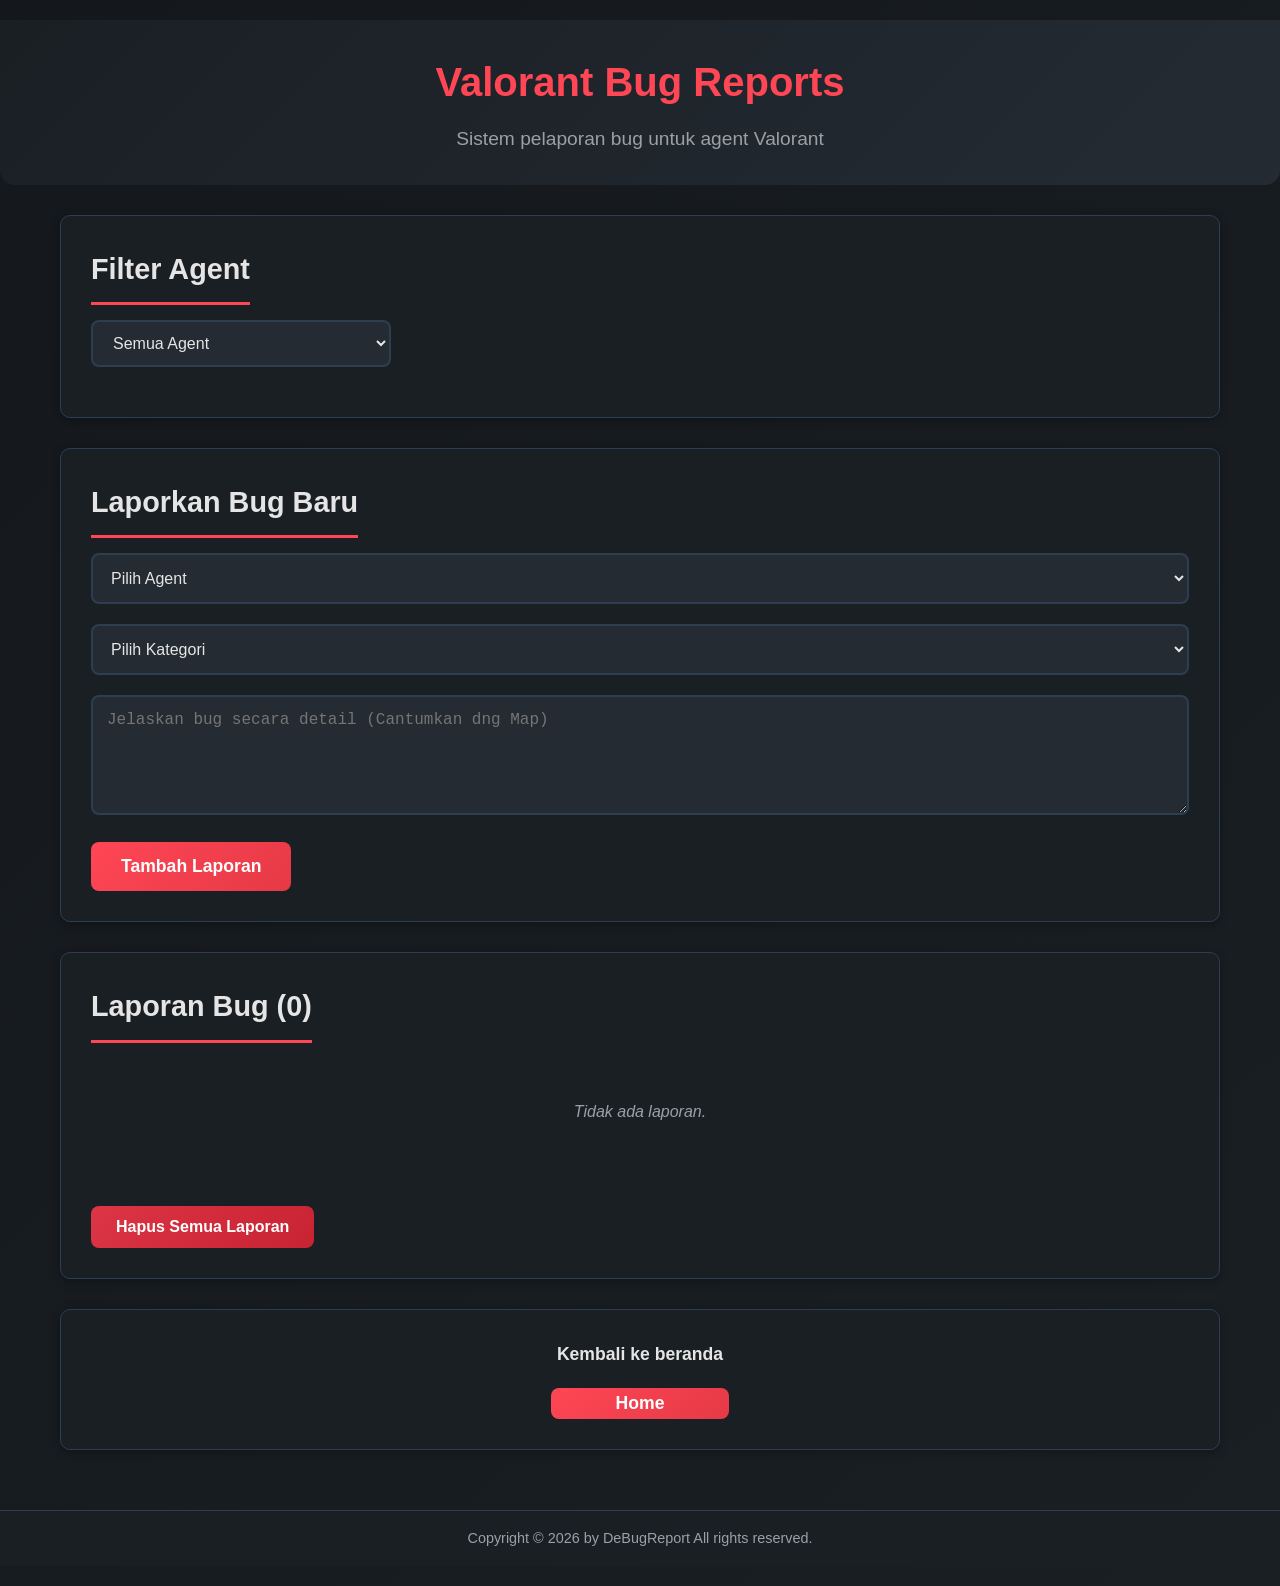
==== index.html @ 5b0a001f "first commit" ====
<!DOCTYPE html>
<html lang="id">
<head>
    <meta charset="UTF-8">
    <meta name="viewport" content="width=device-width, initial-scale=1.0">
    <title>Valorant Agent Bug Tracker</title>
<link rel="stylesheet" href="CSS/style.css">
</head>
<body>
     <header class="project-header">
            <h1>Valorant Bug Reports</h1>
            <p>Sistem pelaporan bug untuk agent Valorant</p>
    </header>

     <main class="main-content">
   
    <section id="content">
        <article class="article-content">
             <h2>Filter Agent</h2><br>
           <select id="agentFilter">
                <option value="">Semua Agent</option>
                <option value="Brimstone">Brimstone</option>
                <option value="Jett">Jett</option>
                <option value="Phoenix">Phoenix</option>
                <option value="Sage">Sage</option>
                <option value="Sova">Sova</option>
            </select>
        </article>

        <article class="article-content">
             <h2>Laporkan Bug Baru</h2>
            <form id="bugForm">
                <div class="form-row">
                    <select id="agentSelect" required>
                        <option value="">Pilih Agent</option>
                        <option value="Brimstone">Brimstone</option>
                        <option value="Jett">Jett</option>
                        <option value="Phoenix">Phoenix</option>
                        <option value="Sage">Sage</option>
                        <option value="Sova">Sova</option>
                    </select>
                    <select id="categorySelect" required>
                        <option value="">Pilih Kategori</option>
                        <option value="Movement">Movement</option>
                        <option value="Ulti">Ultimate</option>
                        <option value="Skill">Skill</option>
                        <option value="Other">Lainnya</option>
                    </select>
                </div>
                <textarea id="description" placeholder="Jelaskan bug secara detail (Cantumkan dng Map)" required></textarea>
                <button type="submit" id="formSubmitBtn">Tambah Laporan</button>
            </form>
        </article>
            

        <article class="article-content" class="wrap">
            <h2>Laporan Bug (<span id="reportCount">0</span>)</h2>
            <div id="reports"></div>
            <button id="clearAll">Hapus Semua Laporan</button>
        </article>

        <article class="article-content" class="wrap">
                <h3 class="h3">Kembali ke beranda</h3>
                <button class="button" onclick="window.location.href='home.html'">Home</button>
        </article>

    </section>
</main>
    <footer>
        Copyright © 2026 by DeBugReport All rights reserved.
    </footer>
    </div>
    <script src="script.js" defer></script>
</body>
</html>
---- CSS/style.css ----
* {
    margin: 0;
    padding: 0;
    box-sizing: border-box;
}

body {
    font-family: 'Segoe UI', Tahoma, Geneva, Verdana, sans-serif;
    line-height: 1.6;
    color: #e5e5e5;
    background: linear-gradient(135deg, #14181c 0%, #1a1f24 100%);
    min-height: 100vh;
    padding: 20px 0;
}

/* Container*/
.container {
    max-width: 1200px;
    margin: 0 auto;
    padding: 0 20px;
}

/* Header */
.project-header {
    text-align: center;
    padding: 30px 0;
    background: linear-gradient(135deg, #1a1f24 0%, #242b33 100%);
    margin-bottom: 30px;
    border-radius: 0 0 15px 15px;
}

.project-header h1 {
    font-size: 2.5rem;
    color: #ff4655;
    margin-bottom: 10px;
}

.project-header p {
    font-size: 1.2rem;
    color: #9aa0a6;
}

/* Filter Section */
.filter-section {
    background: #1a1f24;
    padding: 25px;
    border-radius: 12px;
    margin-bottom: 30px;
    border: 1px solid #2c3e50;
}

.filter-section label {
    display: block;
    margin-bottom: 10px;
    color: #e5e5e5;
    font-weight: 600;
    font-size: 1.1rem;
}

#agentFilter {
    width: 100%;
    max-width: 300px;
    padding: 12px 16px;
    background: #242b33;
    color: #e5e5e5;
    border: 2px solid #2c3e50;
    border-radius: 8px;
    font-size: 1rem;
}

#agentFilter option {
    background: #1a1f24;
}

.filter-section:hover {
    transform: translateY(-3px);
}

/* Form Section */
.form-section {
    background: #1a1f24;
    padding: 30px;
    border-radius: 15px;
    margin-bottom: 30px;
    border: 1px solid #2c3e50;
    transition: transform 0.3s ease;
}

.form-section:hover {
    transform: translateY(-3px);
}

.form-section h2 {
    color: #e5e5e5;
    margin-bottom: 25px;
    font-size: 1.8rem;
    border-bottom: 3px solid #ff4655;
    padding-bottom: 10px;
    display: inline-block;
}

label {
    display: block;
    margin-bottom: 8px;
    color: #ccc;
    font-weight: 600;
}

select, textarea {
    width: 100%;
    padding: 14px;
    margin-bottom: 20px;
    border: 2px solid #2c3e50;
    border-radius: 8px;
    background: #242b33;
    color: #e5e5e5;
    font-size: 1rem;
    font-family: inherit;
    transition: all 0.3s ease;
}

select:focus, textarea:focus {
    outline: none;
    border-color: #ff4655
}

textarea {
    resize: vertical;
    min-height: 120px;
    font-family: 'Consolas', monospace;
}

/* Buttons */
button {
    background: linear-gradient(135deg, #ff4655 0%, #e63946 100%);
    color: white;
    padding: 14px 30px;
    border: none;
    border-radius: 8px;
    cursor: pointer;
    font-size: 1.1rem;
    font-weight: 600;
    transition: all 0.3s ease;
}

button:hover {
    transform: translateY(-2px);
}

#clearAll {
    background: linear-gradient(135deg, #dc3545 0%, #c82333 100%);
    margin-top: 20px;
    padding: 12px 25px;
    font-size: 1rem;
}

/* Reports Section */
.reports-section {
    background: #1a1f24;
    padding: 30px;
    border-radius: 15px;
    border: 1px solid #2c3e50;
}

.reports-section h2 {
    color: #e5e5e5;
    margin-bottom: 25px;
    font-size: 1.8rem;
    border-bottom: 3px solid #ff4655;
    padding-bottom: 10px;
}

.reports-section:hover {
    transform: translateY(-3px);
}

#reports {
    margin-bottom: 20px;
}

.report {
    background: #242b33;
    padding: 25px;
    border-radius: 12px;
    margin-bottom: 20px;
    transition: all 0.3s ease;
}

.report-header {
    display: flex;
    justify-content: space-between;
    align-items: center;
    margin-bottom: 15px;
}

.agent-badge {
    background: linear-gradient(135deg, #ff4655, #e63946);
    padding: 8px 16px;
    border-radius: 25px;
    font-weight: 700;
    font-size: 0.95rem;
    color: white;
}

.status {
    padding: 6px 12px;
    border-radius: 20px;
    font-size: 0.85rem;
    font-weight: 600;
}

.date {
    color: #9aa0a6;
    font-size: 0.9rem;
    margin-bottom: 12px;
}

.desc {
    color: #d1d5db;
    line-height: 1.6;
    margin-bottom: 15px;
}

.actions {
    display: flex;
    gap: 10px;
}

.btn-small {
    padding: 8px 16px;
    font-size: 0.9rem;
    border-radius: 6px;
}
.h3 {
    font-size: 1.1rem;
    margin-bottom: 20px;
    display: flex;
    justify-content: center;
}

.button {
    background: linear-gradient(135deg, #ff4655 0%, #e63946 100%);
    color: white;
    padding: 5px 65px;
    border: none;
    border-radius: 8px;
    cursor: pointer;
    font-size: 1.1rem;
    font-weight: 600;
    transition: all 0.3s ease;
    display: block;
    margin: 0 auto;
}

/* Home page */
.main-content {
    display: flex;
    flex-wrap: wrap;
    max-width: 1200px;
    margin: 30px auto;
    padding: 0 20px;
    gap: 30px;
}

#content {
    flex: 2;
    min-width: 600px;
}

#home {
    width: 100%;
    flex: none;
    background: #1a1f24;
    padding: 5px;
    border-radius: 10px;
    margin-bottom: 30px;
    box-shadow: 0 2px 10px rgba(0, 0, 0, 0.3);
    text-align: center;
}

#home h1 {
    color: #ff4655;
    font-size: 2.5rem;
    margin-bottom: 15px;
}

#home p {
    font-size: 1.2rem;
    color: #9aa0a6;
}

aside {
    flex: 1;
    min-width: 300px;
}

.article-content {
    background: #1a1f24;
    padding: 30px;
    border-radius: 10px;
    margin-bottom: 30px;
    box-shadow: 0 2px 10px rgba(0, 0, 0, 0.3);
    transition: transform 0.3s ease;
    border: 1px solid #2c3e50;
}

.article-content:hover {
    transform: translateY(-5px);
    box-shadow: 0 5px 20px rgba(0, 0, 0, 0.4);
}

.article-content h2 {
    color: #e5e5e5;
    font-size: 1.8rem;
    margin-bottom: 15px;
    border-bottom: 3px solid #ff4655;
    padding-bottom: 10px;
    display: inline-block;
}

.article-content p {
    text-align: justify;
    color: #b0b0b0;
    line-height: 1.8;
}

.article-content p span {
    display: block;
    font-weight: 700;
    color: #ff4655;
    margin-top: 20px;
    margin-bottom: 10px;
    font-size: 1.1rem;
}



* {
    margin: 0;
    padding: 0;
    box-sizing: border-box;
}

.container {
    padding: 2rem;
}

.slider-wrapper {
    position: relative;
    max-width: 48rem;
    margin: 0 auto;
}

.slider {
    display: flex;
    aspect-ratio: 16 / 9;
    overflow-x: auto;
    scroll-snap-type: x mandatory;
    scroll-behavior: smooth;
    box-shadow: 0 1.5rem 3rem -0.75rem hsla(0, 0%, 0%, 0.25);
    border-radius: 0.5rem;
    -ms-overflow-style: none;
    scrollbar-width: none; 
}


.slider::-webkit-scrollbar {
    display: none;
}

.slider img {
    flex: 1 0 100%;
    scroll-snap-align: start;
    object-fit: cover;
}

.slider-nav {
    display: flex;
    column-gap: 1rem;
    position: absolute;
    bottom: 1.25rem;
    left: 50%;
    transform: translateX(-50%);
    z-index: 1;
}

.slider-nav a {
    width: 0.5rem;
    height: 0.5rem;
    border-radius: 50%;
    background-color: #fff;
    opacity: 0.75;
    transition: opacity 250ms ease;
}

.slider-nav a:hover {
    opacity: 1;
}footer {
    text-align: center;
    padding: 1rem;
    background-color: #1a1f24;
    color: #9aa0a6;
    font-size: 0.9rem;
    border-top: 1px solid #2c3e50;

}

/* Empty state */
.empty {
    grid-column: 1 / -1;
    text-align: center;
    color: #9aa0a6;
    font-style: italic;
    padding: 40px;
}
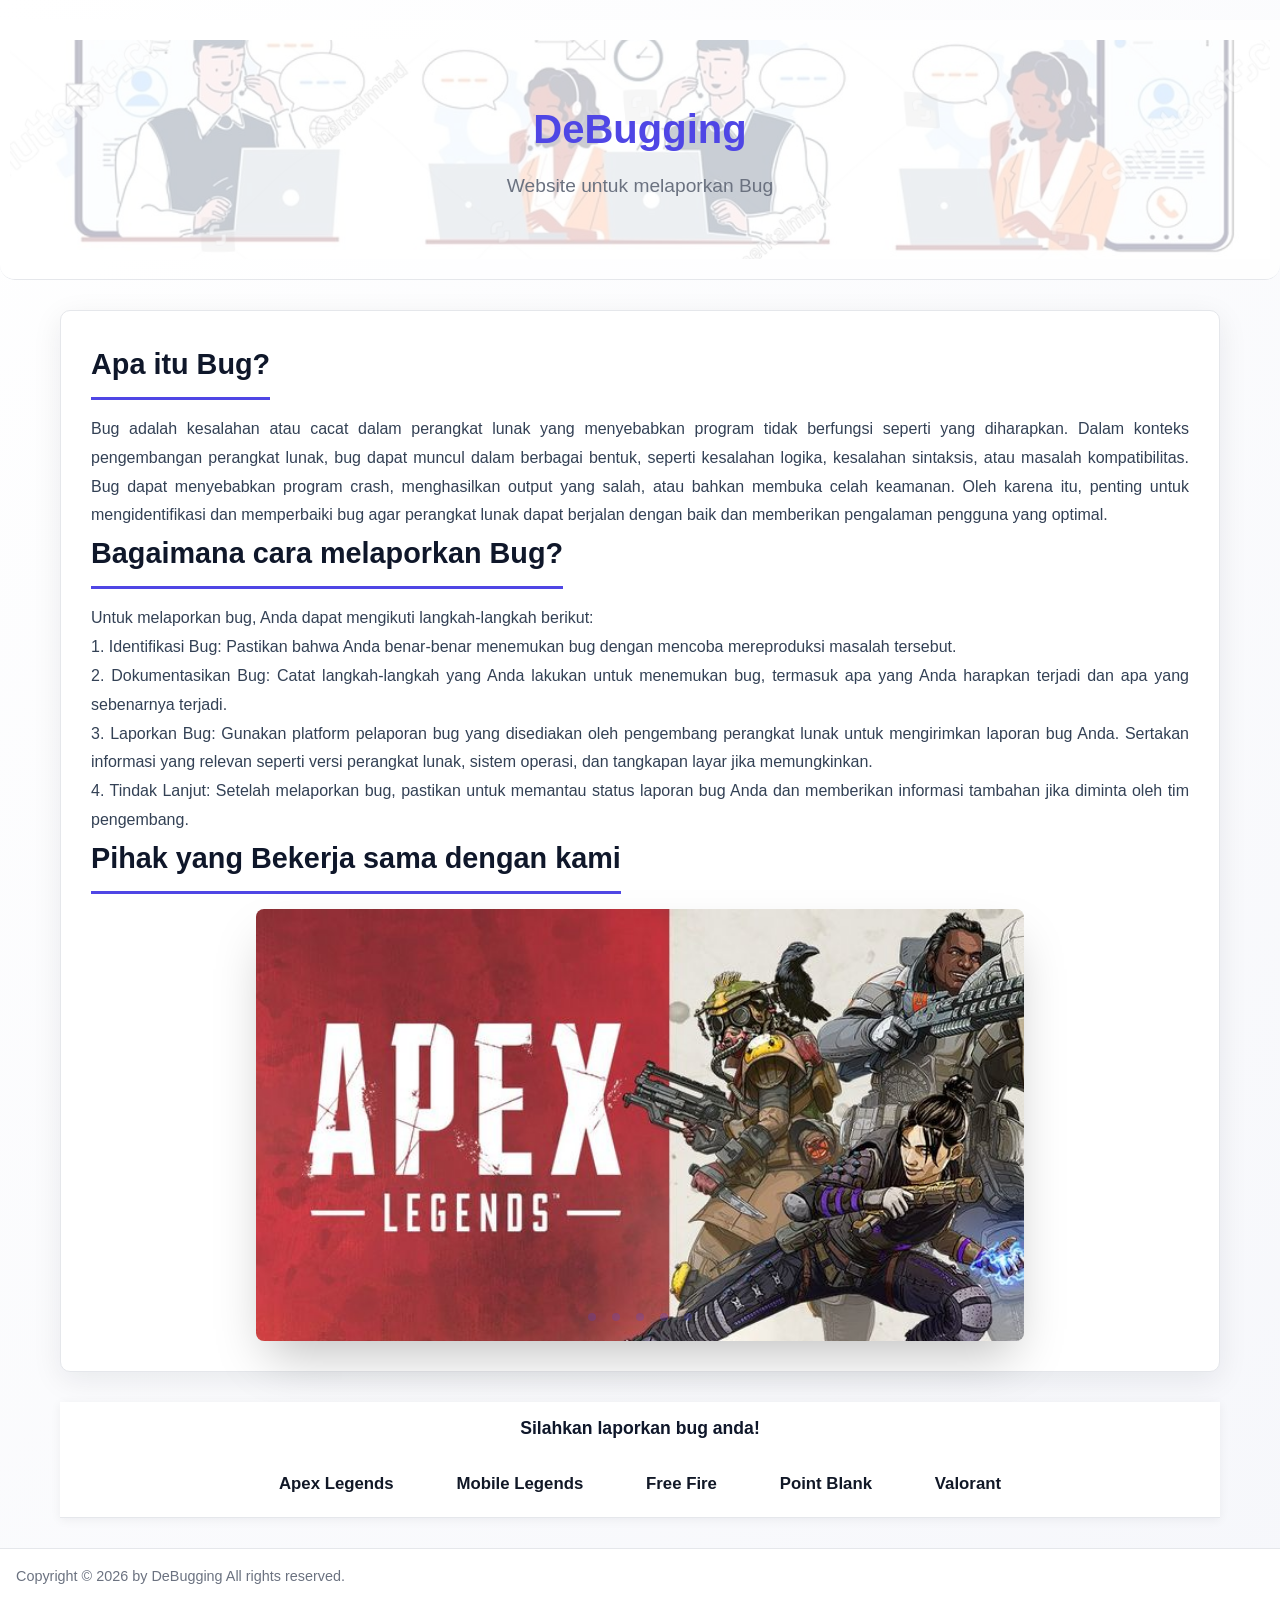
==== commit 653a0682: "Rename home.html to index.html" ====
--- a/index.html
+++ b/index.html
@@ -1,76 +1,81 @@
 <!DOCTYPE html>
-<html lang="id">
+<html lang="en">
 <head>
     <meta charset="UTF-8">
     <meta name="viewport" content="width=device-width, initial-scale=1.0">
-    <title>Valorant Agent Bug Tracker</title>
-<link rel="stylesheet" href="CSS/style.css">
+    <title>Home Bug Report</title>
+    <link rel="stylesheet" href="CSS/style.css">
 </head>
+
 <body>
-     <header class="project-header">
-            <h1>Valorant Bug Reports</h1>
-            <p>Sistem pelaporan bug untuk agent Valorant</p>
+    <header class="project-header">
+        <img class="project-header-image" src="CSS/Image/header.jpg" alt="Header">
+        <div class="project-header-overlay">
+            <h1>DeBugging</h1>
+            <p>Website untuk melaporkan Bug</p>
+        </div>
     </header>
 
-     <main class="main-content">
-   
-    <section id="content">
-        <article class="article-content">
-             <h2>Filter Agent</h2><br>
-           <select id="agentFilter">
-                <option value="">Semua Agent</option>
-                <option value="Brimstone">Brimstone</option>
-                <option value="Jett">Jett</option>
-                <option value="Phoenix">Phoenix</option>
-                <option value="Sage">Sage</option>
-                <option value="Sova">Sova</option>
-            </select>
-        </article>
 
-        <article class="article-content">
-             <h2>Laporkan Bug Baru</h2>
-            <form id="bugForm">
-                <div class="form-row">
-                    <select id="agentSelect" required>
-                        <option value="">Pilih Agent</option>
-                        <option value="Brimstone">Brimstone</option>
-                        <option value="Jett">Jett</option>
-                        <option value="Phoenix">Phoenix</option>
-                        <option value="Sage">Sage</option>
-                        <option value="Sova">Sova</option>
-                    </select>
-                    <select id="categorySelect" required>
-                        <option value="">Pilih Kategori</option>
-                        <option value="Movement">Movement</option>
-                        <option value="Ulti">Ultimate</option>
-                        <option value="Skill">Skill</option>
-                        <option value="Other">Lainnya</option>
-                    </select>
+    <main class="main-content">
+
+        <section id="content">
+            <article class="article-content">
+                <h2>Apa itu Bug?</h2>
+                <p>
+                    Bug adalah kesalahan atau cacat dalam perangkat lunak yang menyebabkan program tidak berfungsi seperti yang diharapkan.
+                    Dalam konteks pengembangan perangkat lunak, bug dapat muncul dalam berbagai bentuk, seperti kesalahan logika, kesalahan sintaksis, atau masalah kompatibilitas.
+                    Bug dapat menyebabkan program crash, menghasilkan output yang salah, atau bahkan membuka celah keamanan.
+                    Oleh karena itu, penting untuk mengidentifikasi dan memperbaiki bug agar perangkat lunak dapat berjalan dengan baik dan memberikan pengalaman pengguna yang optimal.
+                </p>
+
+                <h2>Bagaimana cara melaporkan Bug?</h2>
+                <p>
+                    Untuk melaporkan bug, Anda dapat mengikuti langkah-langkah berikut:<br>
+                    1. Identifikasi Bug: Pastikan bahwa Anda benar-benar menemukan bug dengan mencoba mereproduksi masalah tersebut.<br>
+                    2. Dokumentasikan Bug: Catat langkah-langkah yang Anda lakukan untuk menemukan bug, termasuk apa yang Anda harapkan terjadi dan apa yang sebenarnya terjadi.<br>
+                    3. Laporkan Bug: Gunakan platform pelaporan bug yang disediakan oleh pengembang perangkat lunak untuk mengirimkan laporan bug Anda. Sertakan informasi yang relevan seperti versi perangkat lunak, sistem operasi, dan tangkapan layar jika memungkinkan.<br>
+                    4. Tindak Lanjut: Setelah melaporkan bug, pastikan untuk memantau status laporan bug Anda dan memberikan informasi tambahan jika diminta oleh tim pengembang.<br>
+                   
+                </p>
+
+
+                <h2>Pihak yang Bekerja sama dengan kami</h2>
+                <div class="slider-wrapper">
+                    <div class="slider">
+                        <img id="slide-1" src="CSS/Image/Apex.jpeg" alt="Apex Legends">
+                        <img id="slide-2" src="CSS/Image/ML.jpeg" alt="Mobile Legends">
+                        <img id="slide-3" src="CSS/Image/FF.jpeg" alt="Free Fire">
+                        <img id="slide-4" src="CSS/Image/PB.jpeg" alt="Point Blank">
+                        <img id="slide-5" src="CSS/Image/Valo.jpeg" alt="Valorant">
+                    </div>
+                    <div class="slider-nav">
+                        <a href="#slide-1"></a>
+                        <a href="#slide-2"></a>
+                        <a href="#slide-3"></a>
+                        <a href="#slide-4"></a>
+                        <a href="#slide-5"></a>
+                    </div>
                 </div>
-                <textarea id="description" placeholder="Jelaskan bug secara detail (Cantumkan dng Map)" required></textarea>
-                <button type="submit" id="formSubmitBtn">Tambah Laporan</button>
-            </form>
-        </article>
-            
+            </article>
 
-        <article class="article-content" class="wrap">
-            <h2>Laporan Bug (<span id="reportCount">0</span>)</h2>
-            <div id="reports"></div>
-            <button id="clearAll">Hapus Semua Laporan</button>
-        </article>
+            <article class="article-content-1">
+                <h3 class="h3">Silahkan laporkan bug anda!</h3>
+                <ul class="nav-list">
+            <li><a href="index1.html" class="nav-link">Apex Legends</a></li>
+            <li><a href="index2.html" class="nav-link">Mobile Legends</a></li>
+            <li><a href="index3.html" class="nav-link">Free Fire</a></li>
+            <li><a href="index4.html" class="nav-link">Point Blank</a></li>
+            <li><a href="index5.html" class="nav-link">Valorant</a></li>
+                </ul>
+            </article>
+        </section>
+    </main>
 
-        <article class="article-content" class="wrap">
-                <h3 class="h3">Kembali ke beranda</h3>
-                <button class="button" onclick="window.location.href='home.html'">Home</button>
-        </article>
+    <footer>
+        Copyright © 2026 by DeBugging All rights reserved.
+    </footer>
 
-    </section>
-</main>
-    <footer>
-        Copyright © 2026 by DeBugReport All rights reserved.
-    </footer>
-    </div>
-    <script src="script.js" defer></script>
+    <script src="JS/script.js" defer></script>
 </body>
 </html>
-
--- a/CSS/style.css
+++ b/CSS/style.css
@@ -7,10 +7,101 @@
 body {
     font-family: 'Segoe UI', Tahoma, Geneva, Verdana, sans-serif;
     line-height: 1.6;
-    color: #e5e5e5;
-    background: linear-gradient(135deg, #14181c 0%, #1a1f24 100%);
+    color: #0f172a;
+    background: linear-gradient(135deg, #ffffff 0%, #f6f7fb 100%);
     min-height: 100vh;
     padding: 20px 0;
+}
+
+.project-header {
+    text-align: center;
+    padding: 20px 10px;
+}
+
+.stars {
+    font-size: 32px;
+    color: gold;
+    letter-spacing: 6px;
+    margin-bottom: 8px;
+    text-shadow: 0 0 6px rgba(0, 0, 0, 0.2);
+}
+
+/* Sticky Navbar */
+.navbar {
+    background-color: #ffffff;
+    padding: 12px 0;
+    border-bottom: 1px solid #2c3e50;
+    box-shadow: 0 2px 8px rgba(0, 0, 0, 0.3);
+    position: sticky;
+    top: 0;
+    z-index: 1000;
+}
+
+.navbar .nav-list {
+    list-style: none;
+    display: flex;
+    justify-content: center;
+    gap: 1.8rem;
+    margin: 0;
+    padding: 0;
+    flex-wrap: wrap;
+}
+
+.navbar .nav-list li {
+    position: relative;
+}
+
+.navbar .nav-list li a {
+    text-decoration: none;
+    color: #e5e5e5;
+    font-weight: 600;
+    font-size: 1.05rem;
+    padding: 8px 16px 6px;
+    border-radius: 6px;
+    border: 1px solid transparent;
+    transition: all 0.3s ease;
+    display: block;
+}
+
+/* Highlight aktif / hover */
+.navbar .nav-list li a:hover,
+.navbar .nav-list li a.active {
+    background: rgba(255, 70, 85, 0.15);
+    border-color: #ff4655;
+    color: #fff;
+    transform: translateY(-2px);
+    box-shadow: 0 3px 12px rgba(255, 70, 85, 0.25);
+}
+
+/* Efek underbar halus */
+.navbar .nav-list li a::after {
+    content: '';
+    position: absolute;
+    bottom: 2px;
+    left: 0;
+    width: 0;
+    height: 2px;
+    background-color: #ff4655;
+    transition: width 0.3s ease;
+}
+
+.navbar .nav-list li a:hover::after,
+.navbar .nav-list li a.active::after {
+    width: 100%;
+}
+
+/* Responsif */
+@media (max-width: 768px) {
+    .navbar .nav-list {
+        gap: 1rem;
+        flex-direction: column;
+        align-items: center;
+    }
+
+    .navbar .nav-list li a {
+        padding: 10px 20px;
+        text-align: center;
+    }
 }
 
 /* Container*/
@@ -22,37 +113,58 @@
 
 /* Header */
 .project-header {
+    position: relative;
     text-align: center;
-    padding: 30px 0;
-    background: linear-gradient(135deg, #1a1f24 0%, #242b33 100%);
+    height: 260px;
     margin-bottom: 30px;
     border-radius: 0 0 15px 15px;
+    border-bottom: 1px solid #e5e7eb;
+    overflow: hidden;
+}
+
+.project-header-image {
+    width: 100%;
+    height: 100%;
+    object-fit: cover;
+    display: block;
+}
+
+.project-header-overlay {
+    position: absolute;
+    inset: 0;
+    display: flex;
+    flex-direction: column;
+    justify-content: center;
+    align-items: center;
+    padding: 20px 10px;
+    background: rgba(255, 255, 255, 0.75);
 }
 
 .project-header h1 {
     font-size: 2.5rem;
-    color: #ff4655;
+    color: #4f46e5;
     margin-bottom: 10px;
 }
 
 .project-header p {
     font-size: 1.2rem;
-    color: #9aa0a6;
-}
+    color: #6b7280;
+}
+
 
 /* Filter Section */
 .filter-section {
-    background: #1a1f24;
+    background: #ffffff;
     padding: 25px;
     border-radius: 12px;
     margin-bottom: 30px;
-    border: 1px solid #2c3e50;
+    border: 1px solid #e5e7eb;
 }
 
 .filter-section label {
     display: block;
     margin-bottom: 10px;
-    color: #e5e5e5;
+    color: #374151;
     font-weight: 600;
     font-size: 1.1rem;
 }
@@ -61,15 +173,16 @@
     width: 100%;
     max-width: 300px;
     padding: 12px 16px;
-    background: #242b33;
-    color: #e5e5e5;
-    border: 2px solid #2c3e50;
+    background: #ffffff;
+    color: #0f172a;
+    border: 2px solid #e5e7eb;
     border-radius: 8px;
     font-size: 1rem;
 }
 
 #agentFilter option {
-    background: #1a1f24;
+    background: #ffffff;
+    color: #0f172a;
 }
 
 .filter-section:hover {
@@ -78,11 +191,11 @@
 
 /* Form Section */
 .form-section {
-    background: #1a1f24;
+    background: #ffffff;
     padding: 30px;
     border-radius: 15px;
     margin-bottom: 30px;
-    border: 1px solid #2c3e50;
+    border: 1px solid #e5e7eb;
     transition: transform 0.3s ease;
 }
 
@@ -91,10 +204,10 @@
 }
 
 .form-section h2 {
-    color: #e5e5e5;
+    color: #0f172a;
     margin-bottom: 25px;
     font-size: 1.8rem;
-    border-bottom: 3px solid #ff4655;
+    border-bottom: 3px solid #4f46e5;
     padding-bottom: 10px;
     display: inline-block;
 }
@@ -102,7 +215,7 @@
 label {
     display: block;
     margin-bottom: 8px;
-    color: #ccc;
+    color: #374151;
     font-weight: 600;
 }
 
@@ -110,10 +223,10 @@
     width: 100%;
     padding: 14px;
     margin-bottom: 20px;
-    border: 2px solid #2c3e50;
+    border: 2px solid #e5e7eb;
     border-radius: 8px;
-    background: #242b33;
-    color: #e5e5e5;
+    background: #ffffff;
+    color: #0f172a;
     font-size: 1rem;
     font-family: inherit;
     transition: all 0.3s ease;
@@ -121,7 +234,7 @@
 
 select:focus, textarea:focus {
     outline: none;
-    border-color: #ff4655
+    border-color: #4f46e5;
 }
 
 textarea {
@@ -132,8 +245,8 @@
 
 /* Buttons */
 button {
-    background: linear-gradient(135deg, #ff4655 0%, #e63946 100%);
-    color: white;
+    background: linear-gradient(135deg, #4f46e5 0%, #3730a3 100%);
+     color: white;
     padding: 14px 30px;
     border: none;
     border-radius: 8px;
@@ -148,7 +261,7 @@
 }
 
 #clearAll {
-    background: linear-gradient(135deg, #dc3545 0%, #c82333 100%);
+    background: linear-gradient(135deg, #4f46e5 0%, #3730a3 100%);
     margin-top: 20px;
     padding: 12px 25px;
     font-size: 1rem;
@@ -156,17 +269,17 @@
 
 /* Reports Section */
 .reports-section {
-    background: #1a1f24;
+    background: #ffffff;
     padding: 30px;
     border-radius: 15px;
-    border: 1px solid #2c3e50;
+    border: 1px solid #e5e7eb;
 }
 
 .reports-section h2 {
-    color: #e5e5e5;
+    color: #0f172a;
     margin-bottom: 25px;
     font-size: 1.8rem;
-    border-bottom: 3px solid #ff4655;
+    border-bottom: 3px solid #4f46e5;
     padding-bottom: 10px;
 }
 
@@ -178,12 +291,31 @@
     margin-bottom: 20px;
 }
 
+.report-media-image {
+    width: 100%;
+    max-height: 360px;
+    object-fit: contain;
+    border-radius: 10px;
+    margin: 10px 0;
+    border: 1px solid #e5e7eb;
+}
+
+.report-media-video {
+    width: 100%;
+    max-height: 360px;
+    border-radius: 10px;
+    margin: 10px 0;
+    border: 1px solid #e5e7eb;
+    background: #0b1220;
+}
+
 .report {
-    background: #242b33;
+    background: #ffffff;
     padding: 25px;
     border-radius: 12px;
     margin-bottom: 20px;
     transition: all 0.3s ease;
+    border: 1px solid #e5e7eb;
 }
 
 .report-header {
@@ -194,12 +326,12 @@
 }
 
 .agent-badge {
-    background: linear-gradient(135deg, #ff4655, #e63946);
+    background: linear-gradient(135deg, #4f46e5, #3730a3);
     padding: 8px 16px;
     border-radius: 25px;
     font-weight: 700;
     font-size: 0.95rem;
-    color: white;
+    color: #ffffff;
 }
 
 .status {
@@ -210,13 +342,13 @@
 }
 
 .date {
-    color: #9aa0a6;
+    color: #6b7280;
     font-size: 0.9rem;
     margin-bottom: 12px;
 }
 
 .desc {
-    color: #d1d5db;
+    color: #334155;
     line-height: 1.6;
     margin-bottom: 15px;
 }
@@ -239,7 +371,7 @@
 }
 
 .button {
-    background: linear-gradient(135deg, #ff4655 0%, #e63946 100%);
+    background: linear-gradient(135deg, #4f46e5 0%, #3730a3 100%);
     color: white;
     padding: 5px 65px;
     border: none;
@@ -270,23 +402,24 @@
 #home {
     width: 100%;
     flex: none;
-    background: #1a1f24;
+    background: #ffffff;
     padding: 5px;
     border-radius: 10px;
     margin-bottom: 30px;
-    box-shadow: 0 2px 10px rgba(0, 0, 0, 0.3);
+    box-shadow: 0 8px 30px rgba(15, 23, 42, 0.08);
     text-align: center;
+    border: 1px solid #e5e7eb;
 }
 
 #home h1 {
-    color: #ff4655;
+    color: #4f46e5;
     font-size: 2.5rem;
     margin-bottom: 15px;
 }
 
 #home p {
     font-size: 1.2rem;
-    color: #9aa0a6;
+    color: #6b7280;
 }
 
 aside {
@@ -295,39 +428,39 @@
 }
 
 .article-content {
-    background: #1a1f24;
+    background: #ffffff;
     padding: 30px;
     border-radius: 10px;
     margin-bottom: 30px;
-    box-shadow: 0 2px 10px rgba(0, 0, 0, 0.3);
+    box-shadow: 0 8px 30px rgba(15, 23, 42, 0.08);
     transition: transform 0.3s ease;
-    border: 1px solid #2c3e50;
+    border: 1px solid #e5e7eb;
 }
 
 .article-content:hover {
     transform: translateY(-5px);
-    box-shadow: 0 5px 20px rgba(0, 0, 0, 0.4);
+    box-shadow: 0 14px 45px rgba(15, 23, 42, 0.12);
 }
 
 .article-content h2 {
-    color: #e5e5e5;
+    color: #0f172a;
     font-size: 1.8rem;
     margin-bottom: 15px;
-    border-bottom: 3px solid #ff4655;
+    border-bottom: 3px solid #4f46e5;
     padding-bottom: 10px;
     display: inline-block;
 }
 
 .article-content p {
     text-align: justify;
-    color: #b0b0b0;
+    color: #334155;
     line-height: 1.8;
 }
 
 .article-content p span {
     display: block;
     font-weight: 700;
-    color: #ff4655;
+    color: rgb(76, 70, 255) ;
     margin-top: 20px;
     margin-bottom: 10px;
     font-size: 1.1rem;
@@ -388,20 +521,22 @@
     width: 0.5rem;
     height: 0.5rem;
     border-radius: 50%;
-    background-color: #fff;
-    opacity: 0.75;
-    transition: opacity 250ms ease;
+    background-color: #4f46e5;
+    opacity: 0.25;
+    transition: opacity 250ms ease, transform 250ms ease;
 }
 
 .slider-nav a:hover {
-    opacity: 1;
-}footer {
-    text-align: center;
+    opacity: 0.85;
+    transform: scale(1.1);
+}
+
+footer {
     padding: 1rem;
-    background-color: #1a1f24;
-    color: #9aa0a6;
+    background-color: #ffffff;
+    color: #6b7280;
     font-size: 0.9rem;
-    border-top: 1px solid #2c3e50;
+    border-top: 1px solid #e5e7eb;
 
 }
 
@@ -415,3 +550,65 @@
 }
 
 
+.article-content-1 {
+    background-color: #ffffff;
+    padding: 12px 0;
+    border-bottom: 1px solid #e5e7eb;
+    box-shadow: 0 2px 10px rgba(15, 23, 42, 0.06);
+    position: sticky;
+    top: 0;
+    z-index: 1000;
+}
+
+.article-content-1 .nav-list {
+    list-style: none;
+    display: flex;
+    justify-content: center;
+    gap: 1.8rem;
+    margin: 0;
+    padding: 0;
+    flex-wrap: wrap;
+}
+
+.article-content-1 .nav-list li {
+    position: relative;
+}
+
+.article-content-1 .nav-list li a {
+    text-decoration: none;
+    color: #111827;
+    font-weight: 600;
+    font-size: 1.05rem;
+    padding: 8px 16px 6px;
+    border-radius: 6px;
+    border: 1px solid transparent;
+    transition: all 0.3s ease;
+    display: block;
+}
+
+/* Highlight aktif / hover */
+.article-content-1 .nav-list li a:hover,
+.article-content-1 .nav-list li a.active {
+    background: rgba(79, 70, 229, 0.10);
+    border-color: #4f46e5;
+    color: #4f46e5;
+    transform: translateY(-2px);
+    box-shadow: 0 3px 12px rgba(79, 70, 229, 0.15);
+}
+
+/* Efek underbar halus */
+.article-content-1 .nav-list li a::after {
+    content: '';
+    position: absolute;
+    bottom: 2px;
+    left: 0;
+    width: 0;
+    height: 2px;
+    background-color: #4f46e5;
+    transition: width 0.3s ease;
+}
+
+.article-content-1 .nav-list li a:hover::after,
+.article-content-1 .nav-list li a.active::after {
+    width: 100%;
+}
